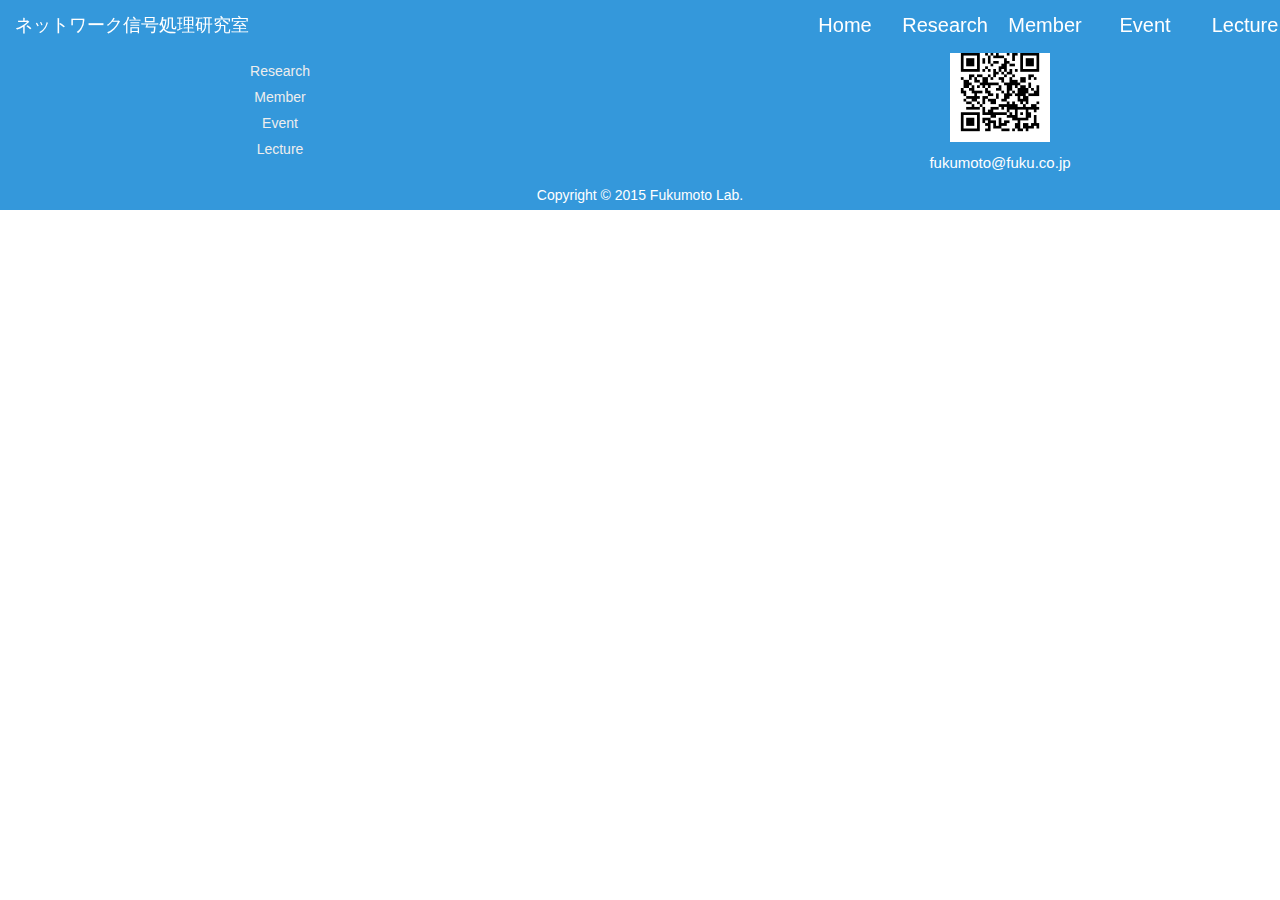
==== member.html @ f53b2db7 "TOPページと各ページのテンプレートを完成させたつもり" ====
<!DOCTYPE html>
<html lang="ja">
  <head>
    <meta charset="utf-8">
    <meta name="viewport" content="width=device-width, initial-scale=1">
    <title>福本研究室ホームページ</title>
    <link href="css/bootstrap.min.css" rel="stylesheet" media="screen">
    <link rel="stylesheet" href="css/reset.css">
    <link rel="stylesheet" href="css/style.css">
    <link rel="stylesheet" href="css/member.css">
  </head>
  <body>
    <div id="wrapper">
      <nav class="navbar navbar-default navbar-fixed-top" style="background:#3498db; border-color:#3498db;">
        <div class="navbar-header">
          <button class="navbar-toggle" data-toggle="collapse" data-target=".target">
            <span class="icon-bar"></span>
            <span class="icon-bar"></span>
            <span class="icon-bar"></span>
          </button>
          <a class="navbar-brand" href="" style="color:#fff;">ネットワーク信号処理研究室</a>
        </div>

        <div class="collapse navbar-collapse target">
          <ul class="nav navbar-nav navbar-right" id="menu">
            <li><a href="./index.html">Home</a></li>
            <li><a href="./research.html">Research</a></li>
            <li><a href="./member.html">Member</a></li>
            <li><a href="./event.html">Event</a></li>
            <li><a href="./lecture.html">Lecture　　　</a></li>
          </ul>
        </div>
      </nav>

      <footer>
        <div class="footer-contents">
          <div class="col-sm-4 footer-box footer-hidden">
            <h2>FUKUMOTO LAB</h2>
            <ul>
              <li><a href="./index.html">Home</a></li>
              <li><a href="./research.html">Research</a></li>
              <li><a href="./member.html">Member</a></li>
              <li><a href="./event.html">Event</a></li>
              <li><a href="./lecture.html">Lecture</a></li>
            </ul>
          </div>
          <div class="col-sm-4 footer-box">
            <h2>ACCESS</h2>
            <p>高知工科大学A棟3階 A357教室</p>
            <p></p>
          </div>
          <div class="col-sm-4 footer-box">
            <h2>CONTACT</h2>
            <img src="img/QRcontact.gif">
            <p style="text-align:center;">fukumoto@fuku.co.jp</p>
          </div>
          <div class="col-sm-12" id="copyright">
            <h2> Copyright © 2015 Fukumoto Lab.</h2>
          </div>
        </div>
      </footer>
    </div><!-- wrapper -->
  </body>
</html>
---- css/style.css ----
body {
  background-image: url('../img/background.jpg');
  height: 100%;
  font-size: 14px;
}

#wrapper {
  min-height: 100%;
  height: 100%;
  width: 100%;
  margin: 0 auto;
}
.container {
  width: 1080px;
  margin: 0 auto;
}
.clearfix::after {
  content: '';
  display: block;
  clear: both;
}
header {
  width:100%;
  height:auto;
  max-width: 100%;
  min-width: 50%;
  float:left;
  background-color: #4aa3df;
}

header #logo{
  float:left;
  padding: 7px 7px 7px 0px;
  margin-top: auto;
  margin-bottom: auto;
  margin-left: 10%;
  margin-right: auto;
}
header #menu{
  float:right;
  width: 50%;
  height: 100%;
}
#menu ul{
  width:50%;
  height:100%;
}
#menu li{
  list-style-type: none;
  display: inline;
  float:left;
}
#menu li a{
  display: block;
  background-color: #3498db;
  padding: 15px 0px 0px 0px;
  width: 100px;
  height: 52px;
  text-align: center;
  font-size: 20px;
  color: #fff;
  text-decoration: none;
}
#menu li a:hover{
  background-color: #3498db;
  color: #ccc;
}

footer {
  width: 100%;
  height: 210px;
  background: #3498db;
}

.footer-contents {
  max-width: 1080px;
  height: auto;
  margin: 0 auto;
  background: #3498db;
}

.footer-box {
  box-sizing: border-box;
  padding: 10px;
  max-width: 360px;
  height: 180px;
  margin: 0 auto;
  background: #3498db;
}
.footer-box:nth-of-type(1) li {
  padding: 3px 0;
  text-align: center;
}
.footer-box:nth-of-type(1) li > a {
  color: #eee;
}
.footer-box:nth-of-type(3) img {
  display: block;
  width: 100px;
  height: 100px;
  margin: 10px auto;
}
.footer-box h2 {
  color: white;
  text-align: center;
  font-size: 20px;
}
.footer-box p {
  color: white;
  font-size: 15px;
  text-align: center;
}
/*スマホでサイトマップを消す設定*/
.footer-hidden {
  display: none;
}
@media all and (min-width: 768px) {
  .footer-hidden {
    display: block;
  }
}

#copyright {
  width: 100%;
  height: 30px;
  clear: both;
  text-align: center;
  color: white;
  background: #3498db;
}
#copyright > h2 {
  height: 30px;
  line-height: 30px;
}
---- css/member.css ----
/* style for member page */
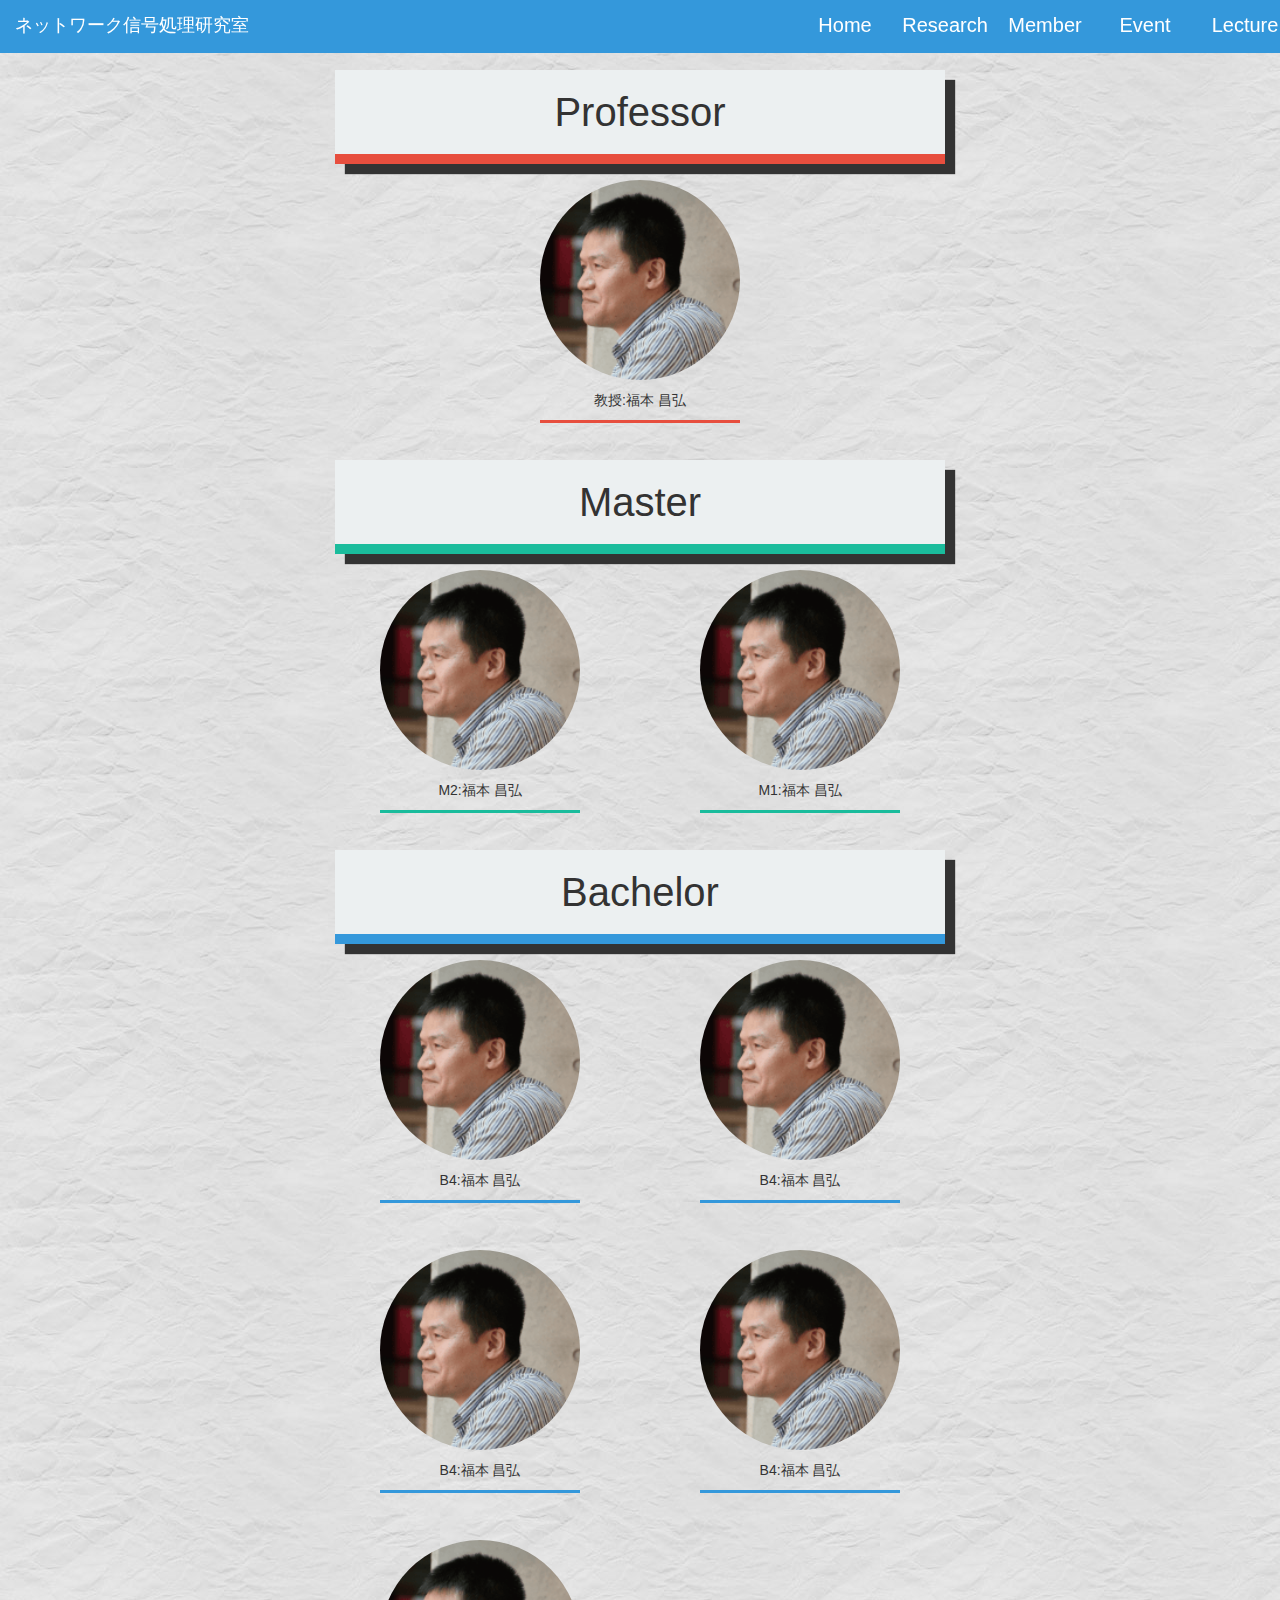
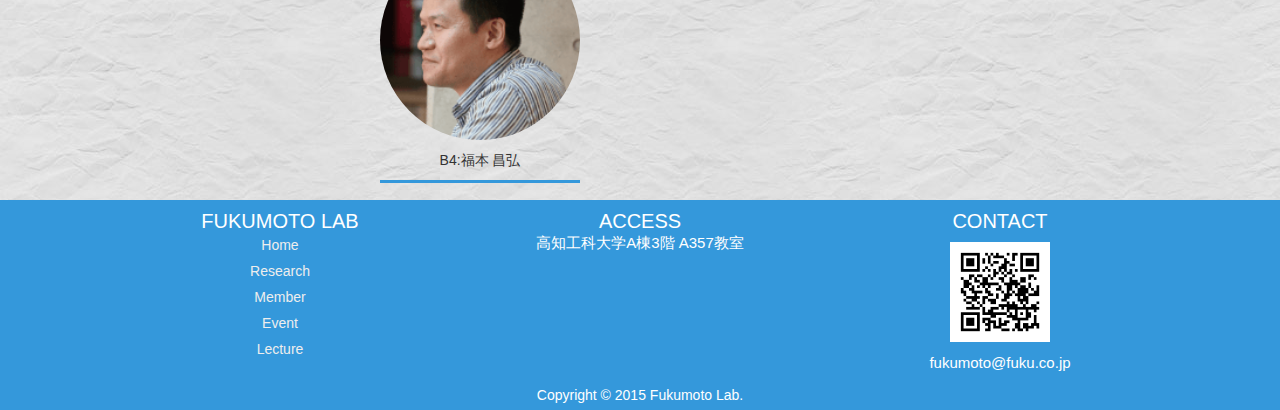
==== commit 4a408957: "membersページ一応完成しました" ====
--- a/member.html
+++ b/member.html
@@ -32,6 +32,74 @@
         </div>
       </nav>
 
+      <div style="height:50px;"></div>
+
+      <!-- <div id="ichach">
+        <div class="img-title"></div>
+        <img src="./img/fukulab3.jpg" alt="memberのアイキャッチ画像" />
+        <h2>Members</h2>
+      </div> -->
+
+      <div class="member-container clearfix">
+        <div class="col-sm-12 rank-box">
+          <h2 class="professor-head">Professor</h2>
+        </div>
+        <div class="col-sm-12 img-box">
+          <div class="member-img">
+            <img src="./img/FukumotoMasahiro.png"/>
+            <span class="professor-name">教授:福本 昌弘</span>
+          </div>
+        </div>
+        <div class="col-sm-12 rank-box">
+          <h2 class="master-head">Master</h2>
+        </div>
+        <div class="col-sm-6 img-box">
+          <div class="member-img">
+            <img src="./img/FukumotoMasahiro.png"/>
+            <span class="master-name">M2:福本 昌弘</span>
+          </div>
+        </div>
+        <div class="col-sm-6 img-box">
+          <div class="member-img">
+            <img src="./img/FukumotoMasahiro.png"/>
+            <span class="master-name">M1:福本 昌弘</span>
+          </div>
+        </div>
+        <div class="col-sm-12 rank-box">
+          <h2 class="bachelor-head">Bachelor</h2>
+        </div>
+        <div class="col-sm-6 img-box">
+          <div class="member-img">
+            <img src="./img/FukumotoMasahiro.png"/>
+            <span class="bachelor-name">B4:福本 昌弘</span>
+          </div>
+        </div>
+        <div class="col-sm-6 img-box">
+          <div class="member-img">
+            <img src="./img/FukumotoMasahiro.png"/>
+            <span class="bachelor-name">B4:福本 昌弘</span>
+          </div>
+        </div>
+        <div class="col-sm-6 img-box">
+          <div class="member-img">
+            <img src="./img/FukumotoMasahiro.png"/>
+            <span class="bachelor-name">B4:福本 昌弘</span>
+          </div>
+        </div>
+        <div class="col-sm-6 img-box">
+          <div class="member-img">
+            <img src="./img/FukumotoMasahiro.png"/>
+            <span class="bachelor-name">B4:福本 昌弘</span>
+          </div>
+        </div>
+        <div class="col-sm-6 img-box">
+          <div class="member-img">
+            <img src="./img/FukumotoMasahiro.png"/>
+            <span class="bachelor-name">B4:福本 昌弘</span>
+          </div>
+        </div>
+      </div>
+
       <footer>
         <div class="footer-contents">
           <div class="col-sm-4 footer-box footer-hidden">
--- a/css/member.css
+++ b/css/member.css
@@ -1 +1,115 @@
 /* style for member page */
+/*
+div#ichach, .member-container {
+  width: 60%;
+  max-width: 700px;
+  margin: 0 auto;
+  position: relative;
+  background: pink;
+}
+div#ichach > h2 {
+  position: absolute;
+  top: 0;
+  left: 0;
+  right: 0;
+  bottom: 0;
+  margin: auto;
+  width: 220px;
+  height: 100px;
+  line-height: 100px;
+  text-align: center;
+
+  color: black;
+  font-size: 50px;
+  opacity: 0;
+}
+div#ichach:hover > h2 {
+  color: white;
+  opacity: 1;
+}
+
+div.img-title {
+  z-index: 2;
+  position: absolute;
+}
+div.img-title:hover {
+  opacity: 0.3;
+}
+div.img-title::after {
+  width: 100%;
+  height: 100%;
+  transform: scale(0.5);
+}
+div.img-title:hover {
+  background: #333;
+  opacity: 0.3;
+  transform: scale(1);
+}
+div#ichach  img {
+  max-width: 100%;
+}*/
+
+.member-container {
+  width: 50%;
+  max-width: 700px;
+  margin: 0 auto;
+  position: relative;
+  /*background: pink;*/
+}
+
+.member-container  h2 {
+  font-size: 40px;
+  text-align: center;
+  padding: 20px 0;
+  margin: 20px 0;
+  overflow: hidden;
+  background: #ecf0f1;
+  box-shadow: 10px 10px 1px;
+}
+.member-container .professor-head {
+  border-bottom: 10px solid #e74e3e;
+}
+.member-container .master-head {
+  border-bottom: 10px solid #1abc9c;
+}
+.member-container .bachelor-head {
+  border-bottom: 10px solid #3498db;
+}
+.member-container > .rank-box {
+  height: 100px;
+  /*background: gray;*/
+}
+.member-container > .img-box {
+  height: 250px;
+  margin: 20px auto;
+  /*background: blue;*/
+}
+.member-img{
+  width: 200px;
+  margin: 10px auto;
+  position: relative;
+  /*background: skyblue;*/
+}
+.member-img > img {
+  display: block;
+  border-radius: 50%;
+  margin: 0 auto;
+  width: 100%;
+}
+.member-img > span {
+  width: 100%;
+  padding: 10px;
+  /*background: orange;*/
+  margin: 0 auto;
+  text-align: center;
+  position: absolute;
+}
+.member-img .professor-name {
+  border-bottom: 3px solid #e74e3e;
+}
+.member-img .master-name {
+  border-bottom: 3px solid #1abc9c;
+}
+.member-img .bachelor-name {
+  border-bottom: 3px solid #3498db;
+}
